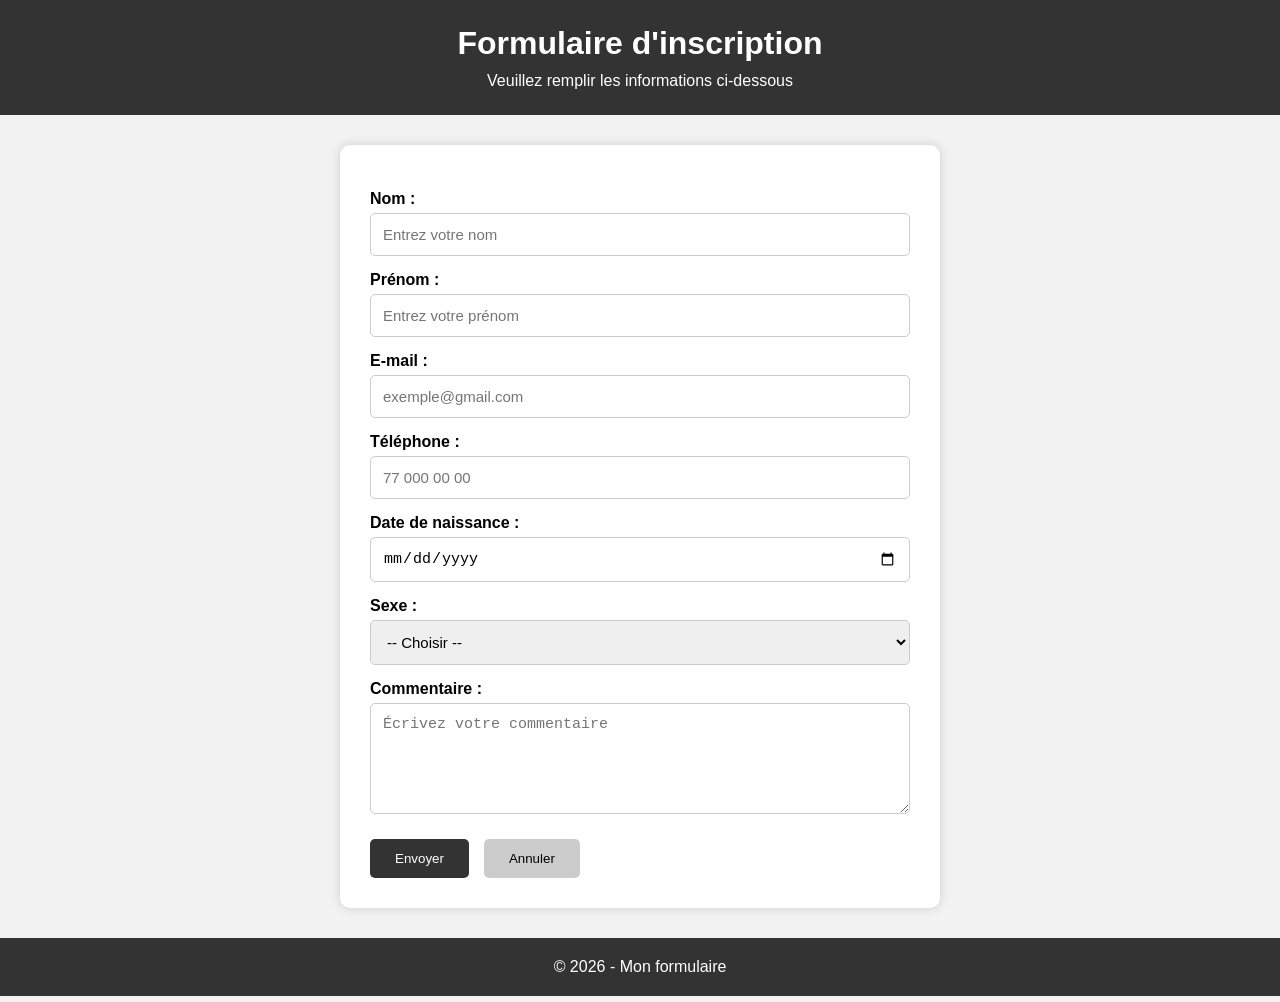
==== index.html @ 43418115 "premier commit" ====
<!DOCTYPE html>
<html lang="fr">
<head>
    <meta charset="UTF-8">
    <meta name="viewport" content="width=device-width, initial-scale=1.0">
    <title>Formulaire</title>
    <link rel="stylesheet" href="style.css">
</head>

<body>

    <header>
        <h1>Formulaire d'inscription</h1>
        <p>Veuillez remplir les informations ci-dessous</p>
    </header>

    <main>
        <form>

            <label for="nom">Nom :</label>
            <input type="text" id="nom" name="nom" placeholder="Entrez votre nom">

            <label for="prenom">Prénom :</label>
            <input type="text" id="prenom" name="prenom" placeholder="Entrez votre prénom">

            <label for="email">E-mail :</label>
            <input type="email" id="email" name="email" placeholder="exemple@gmail.com">

            <label for="telephone">Téléphone :</label>
            <input type="tel" id="telephone" name="telephone" placeholder="77 000 00 00">

            <label for="date">Date de naissance :</label>
            <input type="date" id="date" name="date">

            <label for="sexe">Sexe :</label>
            <select id="sexe" name="sexe">
                <option value="">-- Choisir --</option>
                <option value="homme">Homme</option>
                <option value="femme">Femme</option>
            </select>

            <label for="message">Commentaire :</label>
            <textarea id="message" name="message" rows="5"
                placeholder="Écrivez votre commentaire"></textarea>

            <div class="boutons">
                <button type="submit">Envoyer</button>
                <button type="reset">Annuler</button>
            </div>

        </form>
    </main>

    <footer>
        <p>&copy; 2026 - Mon formulaire</p>
    </footer>

</body>
</html>
---- style.css ----
* {
    margin: 0;
    padding: 0;
    box-sizing: border-box;
}

body {
    font-family: Arial, sans-serif;
    background-color: #f2f2f2;
}

/* HEADER */
header {
    background-color: #333;
    color: white;
    text-align: center;
    padding: 25px;
}

header h1 {
    margin-bottom: 10px;
}

/* MAIN */
main {
    width: 600px;
    margin: 30px auto;
    background-color: white;
    padding: 30px;
    border-radius: 10px;
    box-shadow: 0 0 10px #ccc;
}

form {
    display: flex;
    flex-direction: column;
}

label {
    margin-top: 15px;
    margin-bottom: 5px;
    font-weight: bold;
}

input,
select,
textarea {
    padding: 12px;
    border: 1px solid #ccc;
    border-radius: 5px;
    font-size: 15px;
}

textarea {
    resize: vertical;
}

input:focus,
select:focus,
textarea:focus {
    outline: none;
    border-color: #333;
}

/* BOUTONS */
.boutons {
    display: flex;
    gap: 15px;
    margin-top: 25px;
}

button {
    padding: 12px 25px;
    border: none;
    border-radius: 5px;
    cursor: pointer;
}

button[type="submit"] {
    background-color: #333;
    color: white;
}

button[type="reset"] {
    background-color: #ccc;
    color: black;
}

button:hover {
    opacity: 0.8;
}

/* FOOTER */
footer {
    background-color: #333;
    color: white;
    text-align: center;
    padding: 20px;
    margin-top: 30px;
}
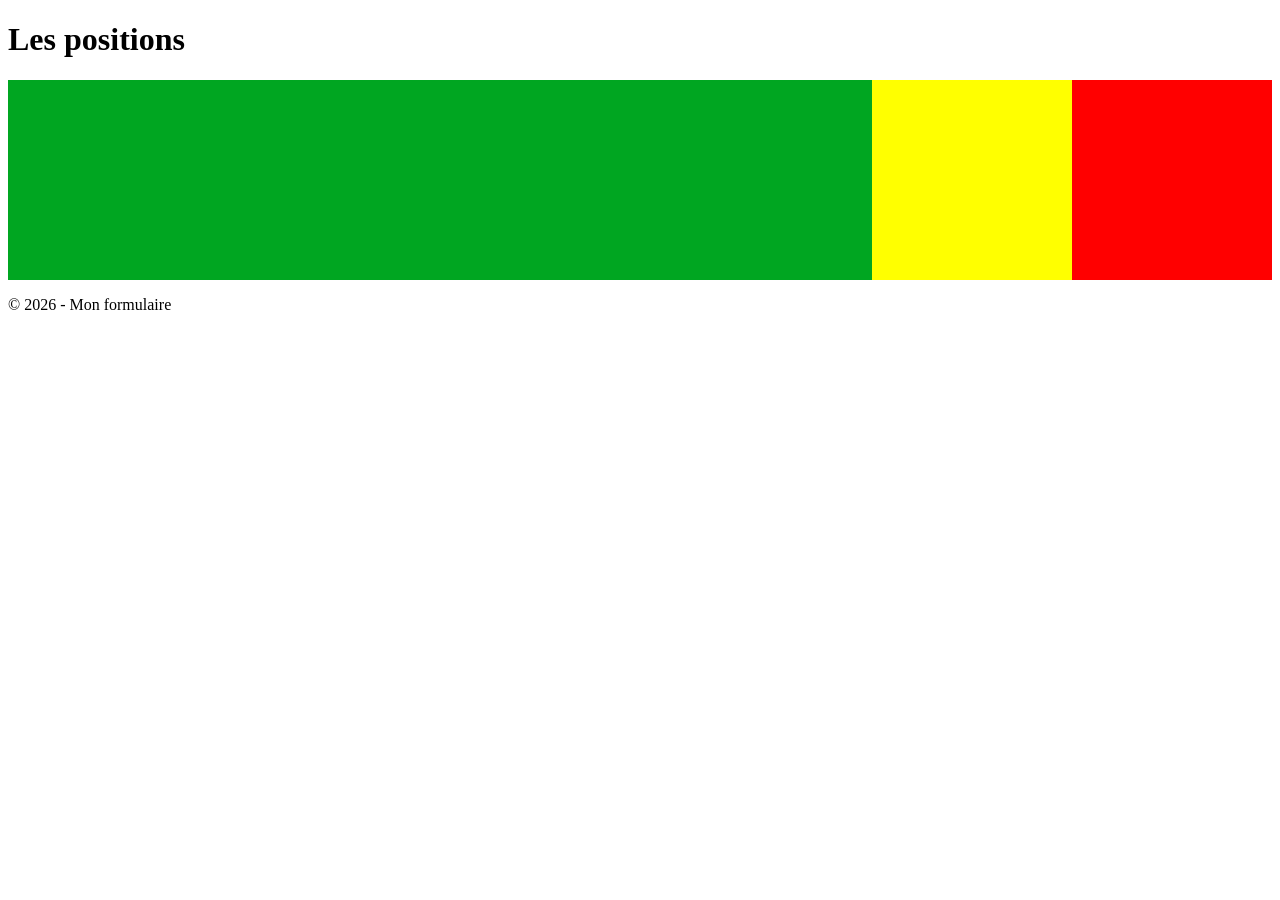
==== commit 0f83ad3c: "premier commit" ====
--- a/index.html
+++ b/index.html
@@ -4,51 +4,69 @@
     <meta charset="UTF-8">
     <meta name="viewport" content="width=device-width, initial-scale=1.0">
     <title>Formulaire</title>
-    <link rel="stylesheet" href="style.css">
 </head>
+<style>
+.grid{
+    /*background-color: rgb(226, 210, 230);*/
+height: 200px;
+  display: flex;
+  justify-content: space-between;
+}
+.grid .item1{
+    width: 100%;
+    height: 200px;
+  display: flex;
+  justify-content: space-between;
+  background-color: rgb(0, 166, 33);    
+}
+.grid .item2{
+    display: flex;
+    flex-direction:row ;
+    height: 200px;
+    background-color: rgb(225, 255, 0);
+}
+.grid .item3{
+    width: 100px;
+    height: 100px;
+    background-color: rgb(195, 10, 10);
+}
+.grid .item2 .item01{
+    display: flex;
+    flex-direction:row ;
+    width: 200px;
+    height: 200px;
+    background-color: rgb(0, 166, 33);
+}
+.grid .item2 .item02{
+    width: 200px;
+    height: 200px;
+    background-color: yellow;
+}
+.grid .item2 .item03{
+    flex-direction:row ;
+    width: 200px;
+    height: 200px;
+    background-color: red;
+}
 
+</style>
 <body>
 
     <header>
-        <h1>Formulaire d'inscription</h1>
-        <p>Veuillez remplir les informations ci-dessous</p>
+        <h1> Les positions </h1> 
     </header>
 
     <main>
-        <form>
+       <div class="grid">
+            <div class="item1"></div>
+            <div class="item2">
+                <div class="item01"></div>
+                <div class="item02"></div>
+                <div class="item03"></div>
+            </div>
+       </div>
 
-            <label for="nom">Nom :</label>
-            <input type="text" id="nom" name="nom" placeholder="Entrez votre nom">
 
-            <label for="prenom">Prénom :</label>
-            <input type="text" id="prenom" name="prenom" placeholder="Entrez votre prénom">
-
-            <label for="email">E-mail :</label>
-            <input type="email" id="email" name="email" placeholder="exemple@gmail.com">
-
-            <label for="telephone">Téléphone :</label>
-            <input type="tel" id="telephone" name="telephone" placeholder="77 000 00 00">
-
-            <label for="date">Date de naissance :</label>
-            <input type="date" id="date" name="date">
-
-            <label for="sexe">Sexe :</label>
-            <select id="sexe" name="sexe">
-                <option value="">-- Choisir --</option>
-                <option value="homme">Homme</option>
-                <option value="femme">Femme</option>
-            </select>
-
-            <label for="message">Commentaire :</label>
-            <textarea id="message" name="message" rows="5"
-                placeholder="Écrivez votre commentaire"></textarea>
-
-            <div class="boutons">
-                <button type="submit">Envoyer</button>
-                <button type="reset">Annuler</button>
-            </div>
-
-        </form>
     </main>
 
     <footer>
